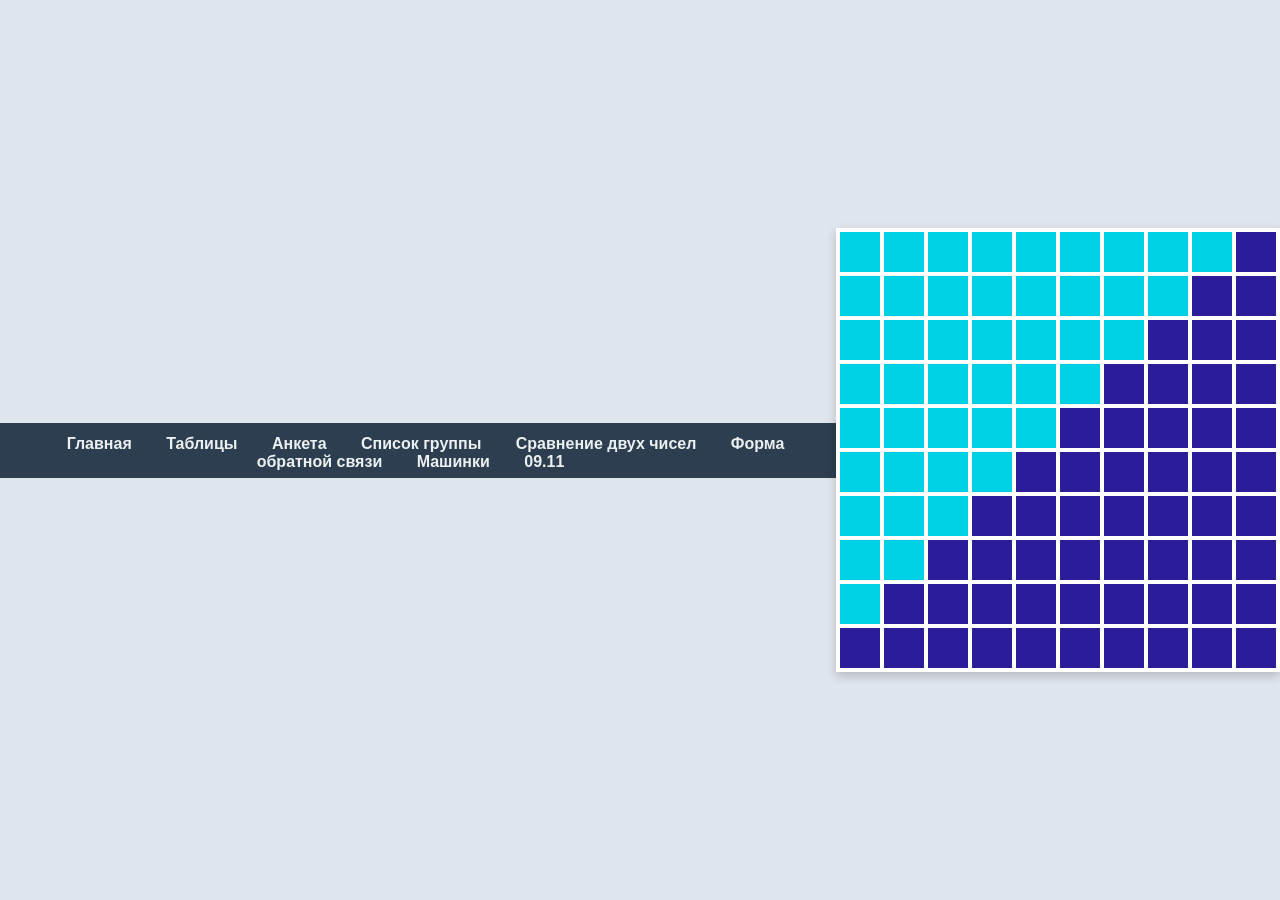
==== 09.11.html @ 72e57b7f "Update 09.11.html" ====
<!DOCTYPE html>
<html lang="ru">
<head>
    <meta charset="UTF-8">
    <meta name="viewport" content="width=device-width, initial-scale=1.0">
    <title>Цветная сетка</title>
    <iframe src="menu.html" style="border:none; width:100%; height:55px; display:block;" sandbox="allow-scripts allow-top-navigation allow-same-origin"></iframe>
    <style>
        /* Стили для всей страницы */
        body {
            background-color: #e0e6ed; /* Светло-серый фон, как на экране */
            display: flex;
            justify-content: center;
            align-items: center;
            height: 100vh;
            margin: 0;
            font-family: sans-serif;
        }

        /* Контейнер для сетки */
        .grid-container {
            display: grid;
            /* 10 колонок одинакового размера */
            grid-template-columns: repeat(10, 40px); 
            /* 10 строк одинакового размера */
            grid-template-rows: repeat(10, 40px);
            gap: 4px; /* Расстояние между квадратами (создает эффект белых линий) */
            background-color: #ffffff; /* Белый цвет просветов между квадратами */
            padding: 4px; /* Белая рамка вокруг всей сетки */
            box-shadow: 0 4px 10px rgba(0,0,0,0.2); /* Легкая тень для красоты */
        }

        /* Общий стиль для всех квадратов */
        .square {
            width: 100%;
            height: 100%;
        }

        /* Цвета */
        .light-blue {
            background-color: #00d2e6; /* Голубой цвет */
        }

        .dark-blue {
            background-color: #2b1c99; /* Темно-синий цвет */
        }
    </style>
</head>
<body>

    <!-- Сама сетка -->
    <div class="grid-container">
        <!-- 1 строка (9 голубых, 1 темно-синий) -->
        <div class="square light-blue"></div><div class="square light-blue"></div><div class="square light-blue"></div><div class="square light-blue"></div><div class="square light-blue"></div><div class="square light-blue"></div><div class="square light-blue"></div><div class="square light-blue"></div><div class="square light-blue"></div><div class="square dark-blue"></div>
        
        <!-- 2 строка (8 голубых, 2 темно-синих) -->
        <div class="square light-blue"></div><div class="square light-blue"></div><div class="square light-blue"></div><div class="square light-blue"></div><div class="square light-blue"></div><div class="square light-blue"></div><div class="square light-blue"></div><div class="square light-blue"></div><div class="square dark-blue"></div><div class="square dark-blue"></div>
        
        <!-- 3 строка (7 голубых, 3 темно-синих) -->
        <div class="square light-blue"></div><div class="square light-blue"></div><div class="square light-blue"></div><div class="square light-blue"></div><div class="square light-blue"></div><div class="square light-blue"></div><div class="square light-blue"></div><div class="square dark-blue"></div><div class="square dark-blue"></div><div class="square dark-blue"></div>
        
        <!-- 4 строка (6 голубых, 4 темно-синих) -->
        <div class="square light-blue"></div><div class="square light-blue"></div><div class="square light-blue"></div><div class="square light-blue"></div><div class="square light-blue"></div><div class="square light-blue"></div><div class="square dark-blue"></div><div class="square dark-blue"></div><div class="square dark-blue"></div><div class="square dark-blue"></div>
        
        <!-- 5 строка (5 голубых, 5 темно-синих) -->
        <div class="square light-blue"></div><div class="square light-blue"></div><div class="square light-blue"></div><div class="square light-blue"></div><div class="square light-blue"></div><div class="square dark-blue"></div><div class="square dark-blue"></div><div class="square dark-blue"></div><div class="square dark-blue"></div><div class="square dark-blue"></div>
        
        <!-- 6 строка (4 голубых, 6 темно-синих) -->
        <div class="square light-blue"></div><div class="square light-blue"></div><div class="square light-blue"></div><div class="square light-blue"></div><div class="square dark-blue"></div><div class="square dark-blue"></div><div class="square dark-blue"></div><div class="square dark-blue"></div><div class="square dark-blue"></div><div class="square dark-blue"></div>
        
        <!-- 7 строка (3 голубых, 7 темно-синих) -->
        <div class="square light-blue"></div><div class="square light-blue"></div><div class="square light-blue"></div><div class="square dark-blue"></div><div class="square dark-blue"></div><div class="square dark-blue"></div><div class="square dark-blue"></div><div class="square dark-blue"></div><div class="square dark-blue"></div><div class="square dark-blue"></div>
        
        <!-- 8 строка (2 голубых, 8 темно-синих) -->
        <div class="square light-blue"></div><div class="square light-blue"></div><div class="square dark-blue"></div><div class="square dark-blue"></div><div class="square dark-blue"></div><div class="square dark-blue"></div><div class="square dark-blue"></div><div class="square dark-blue"></div><div class="square dark-blue"></div><div class="square dark-blue"></div>
        
        <!-- 9 строка (1 голубой, 9 темно-синих) -->
        <div class="square light-blue"></div><div class="square dark-blue"></div><div class="square dark-blue"></div><div class="square dark-blue"></div><div class="square dark-blue"></div><div class="square dark-blue"></div><div class="square dark-blue"></div><div class="square dark-blue"></div><div class="square dark-blue"></div><div class="square dark-blue"></div>
        
        <!-- 10 строка (0 голубых, 10 темно-синих) -->
        <div class="square dark-blue"></div><div class="square dark-blue"></div><div class="square dark-blue"></div><div class="square dark-blue"></div><div class="square dark-blue"></div><div class="square dark-blue"></div><div class="square dark-blue"></div><div class="square dark-blue"></div><div class="square dark-blue"></div><div class="square dark-blue"></div>
    </div>

</body>
</html>
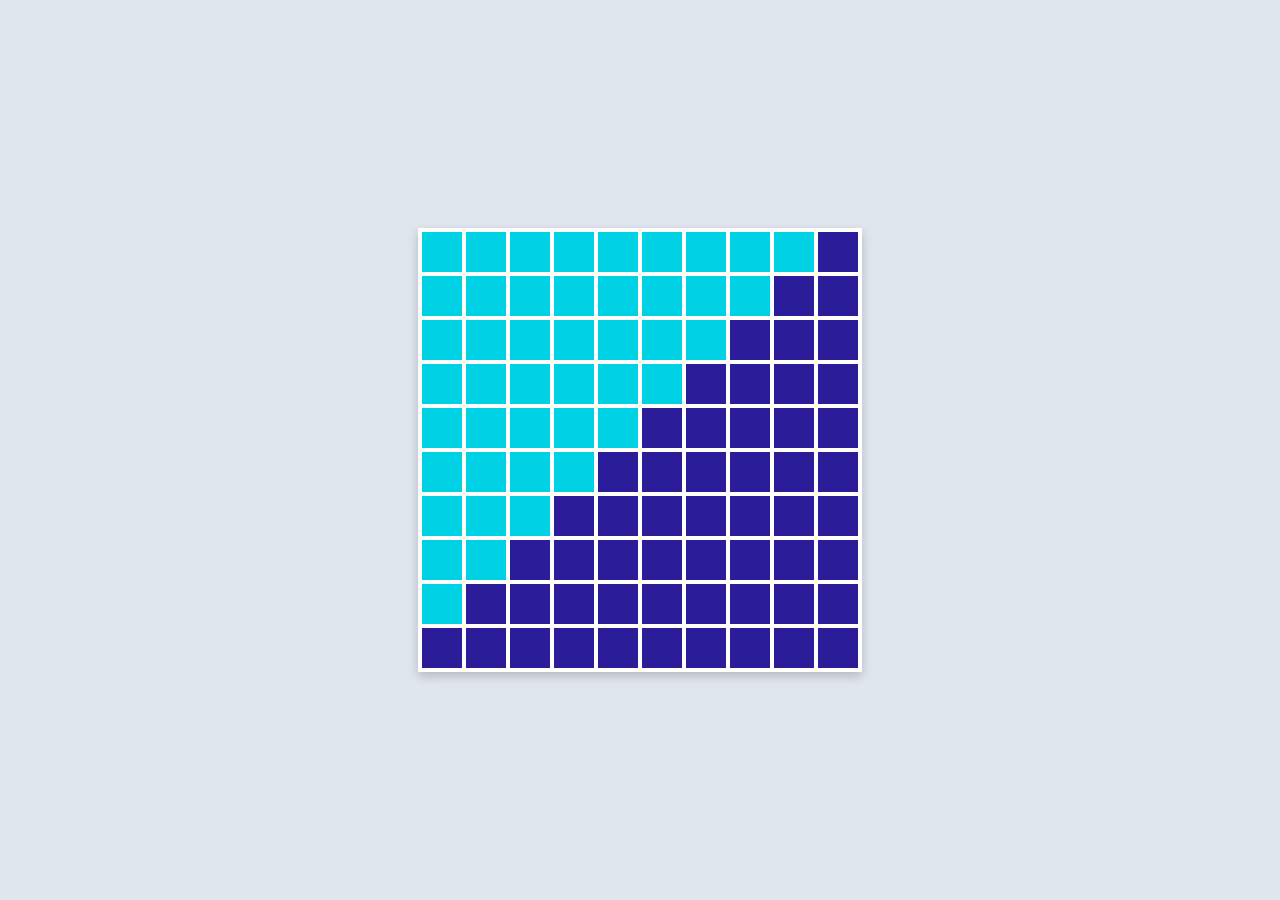
==== commit 95bc03f3: "Update 09.11.html" ====
--- a/09.11.html
+++ b/09.11.html
@@ -4,7 +4,6 @@
     <meta charset="UTF-8">
     <meta name="viewport" content="width=device-width, initial-scale=1.0">
     <title>Цветная сетка</title>
-    <iframe src="menu.html" style="border:none; width:100%; height:55px; display:block;" sandbox="allow-scripts allow-top-navigation allow-same-origin"></iframe>
     <style>
         /* Стили для всей страницы */
         body {
@@ -47,7 +46,6 @@
     </style>
 </head>
 <body>
-
     <!-- Сама сетка -->
     <div class="grid-container">
         <!-- 1 строка (9 голубых, 1 темно-синий) -->
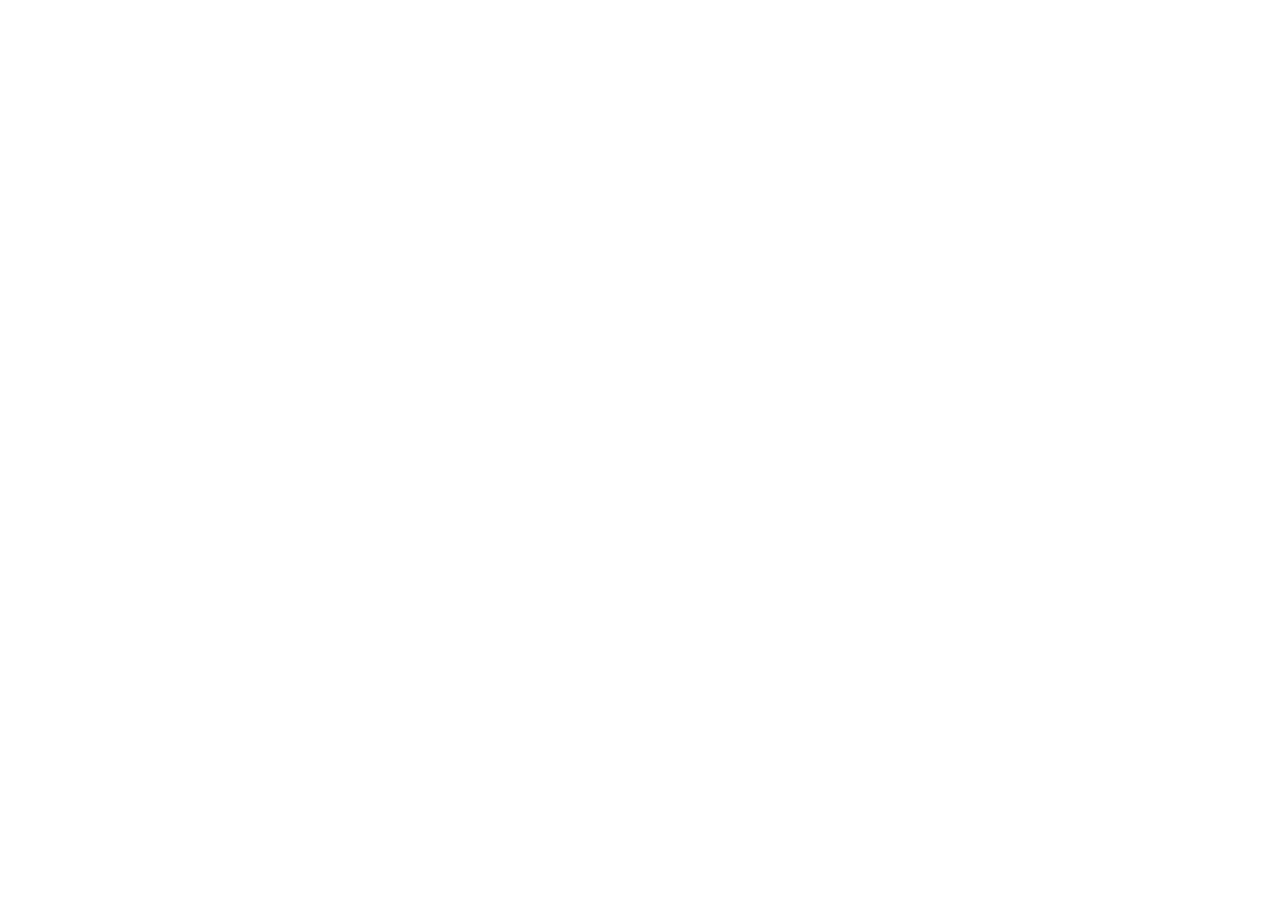
==== commit d8f6f9cd: "Update 09.11.html" ====
--- a/09.11.html
+++ b/09.11.html
@@ -4,80 +4,20 @@
     <meta charset="UTF-8">
     <meta name="viewport" content="width=device-width, initial-scale=1.0">
     <title>Цветная сетка</title>
-    <style>
-        /* Стили для всей страницы */
-        body {
-            background-color: #e0e6ed; /* Светло-серый фон, как на экране */
-            display: flex;
-            justify-content: center;
-            align-items: center;
-            height: 100vh;
-            margin: 0;
-            font-family: sans-serif;
-        }
-
-        /* Контейнер для сетки */
-        .grid-container {
-            display: grid;
-            /* 10 колонок одинакового размера */
-            grid-template-columns: repeat(10, 40px); 
-            /* 10 строк одинакового размера */
-            grid-template-rows: repeat(10, 40px);
-            gap: 4px; /* Расстояние между квадратами (создает эффект белых линий) */
-            background-color: #ffffff; /* Белый цвет просветов между квадратами */
-            padding: 4px; /* Белая рамка вокруг всей сетки */
-            box-shadow: 0 4px 10px rgba(0,0,0,0.2); /* Легкая тень для красоты */
-        }
-
-        /* Общий стиль для всех квадратов */
-        .square {
-            width: 100%;
-            height: 100%;
-        }
-
-        /* Цвета */
-        .light-blue {
-            background-color: #00d2e6; /* Голубой цвет */
-        }
-
-        .dark-blue {
-            background-color: #2b1c99; /* Темно-синий цвет */
-        }
-    </style>
-</head>
 <body>
-    <!-- Сама сетка -->
-    <div class="grid-container">
-        <!-- 1 строка (9 голубых, 1 темно-синий) -->
-        <div class="square light-blue"></div><div class="square light-blue"></div><div class="square light-blue"></div><div class="square light-blue"></div><div class="square light-blue"></div><div class="square light-blue"></div><div class="square light-blue"></div><div class="square light-blue"></div><div class="square light-blue"></div><div class="square dark-blue"></div>
-        
-        <!-- 2 строка (8 голубых, 2 темно-синих) -->
-        <div class="square light-blue"></div><div class="square light-blue"></div><div class="square light-blue"></div><div class="square light-blue"></div><div class="square light-blue"></div><div class="square light-blue"></div><div class="square light-blue"></div><div class="square light-blue"></div><div class="square dark-blue"></div><div class="square dark-blue"></div>
-        
-        <!-- 3 строка (7 голубых, 3 темно-синих) -->
-        <div class="square light-blue"></div><div class="square light-blue"></div><div class="square light-blue"></div><div class="square light-blue"></div><div class="square light-blue"></div><div class="square light-blue"></div><div class="square light-blue"></div><div class="square dark-blue"></div><div class="square dark-blue"></div><div class="square dark-blue"></div>
-        
-        <!-- 4 строка (6 голубых, 4 темно-синих) -->
-        <div class="square light-blue"></div><div class="square light-blue"></div><div class="square light-blue"></div><div class="square light-blue"></div><div class="square light-blue"></div><div class="square light-blue"></div><div class="square dark-blue"></div><div class="square dark-blue"></div><div class="square dark-blue"></div><div class="square dark-blue"></div>
-        
-        <!-- 5 строка (5 голубых, 5 темно-синих) -->
-        <div class="square light-blue"></div><div class="square light-blue"></div><div class="square light-blue"></div><div class="square light-blue"></div><div class="square light-blue"></div><div class="square dark-blue"></div><div class="square dark-blue"></div><div class="square dark-blue"></div><div class="square dark-blue"></div><div class="square dark-blue"></div>
-        
-        <!-- 6 строка (4 голубых, 6 темно-синих) -->
-        <div class="square light-blue"></div><div class="square light-blue"></div><div class="square light-blue"></div><div class="square light-blue"></div><div class="square dark-blue"></div><div class="square dark-blue"></div><div class="square dark-blue"></div><div class="square dark-blue"></div><div class="square dark-blue"></div><div class="square dark-blue"></div>
-        
-        <!-- 7 строка (3 голубых, 7 темно-синих) -->
-        <div class="square light-blue"></div><div class="square light-blue"></div><div class="square light-blue"></div><div class="square dark-blue"></div><div class="square dark-blue"></div><div class="square dark-blue"></div><div class="square dark-blue"></div><div class="square dark-blue"></div><div class="square dark-blue"></div><div class="square dark-blue"></div>
-        
-        <!-- 8 строка (2 голубых, 8 темно-синих) -->
-        <div class="square light-blue"></div><div class="square light-blue"></div><div class="square dark-blue"></div><div class="square dark-blue"></div><div class="square dark-blue"></div><div class="square dark-blue"></div><div class="square dark-blue"></div><div class="square dark-blue"></div><div class="square dark-blue"></div><div class="square dark-blue"></div>
-        
-        <!-- 9 строка (1 голубой, 9 темно-синих) -->
-        <div class="square light-blue"></div><div class="square dark-blue"></div><div class="square dark-blue"></div><div class="square dark-blue"></div><div class="square dark-blue"></div><div class="square dark-blue"></div><div class="square dark-blue"></div><div class="square dark-blue"></div><div class="square dark-blue"></div><div class="square dark-blue"></div>
-        
-        <!-- 10 строка (0 голубых, 10 темно-синих) -->
-        <div class="square dark-blue"></div><div class="square dark-blue"></div><div class="square dark-blue"></div><div class="square dark-blue"></div><div class="square dark-blue"></div><div class="square dark-blue"></div><div class="square dark-blue"></div><div class="square dark-blue"></div><div class="square dark-blue"></div><div class="square dark-blue"></div>
-    </div>
+    <table>
+        <script>
+            int n = prompt("Введите количество столбцов и строк");
+            for (int i =0;i<n;i++)
+            {
+                for (int j =0;j<n;j++)
+                {
+                    if (i+j>=n-1) tr(background: "red")
+                    else tr(background: "blue");
+                }
+            }
+        </script>
+    </table>
 
 </body>
 </html>
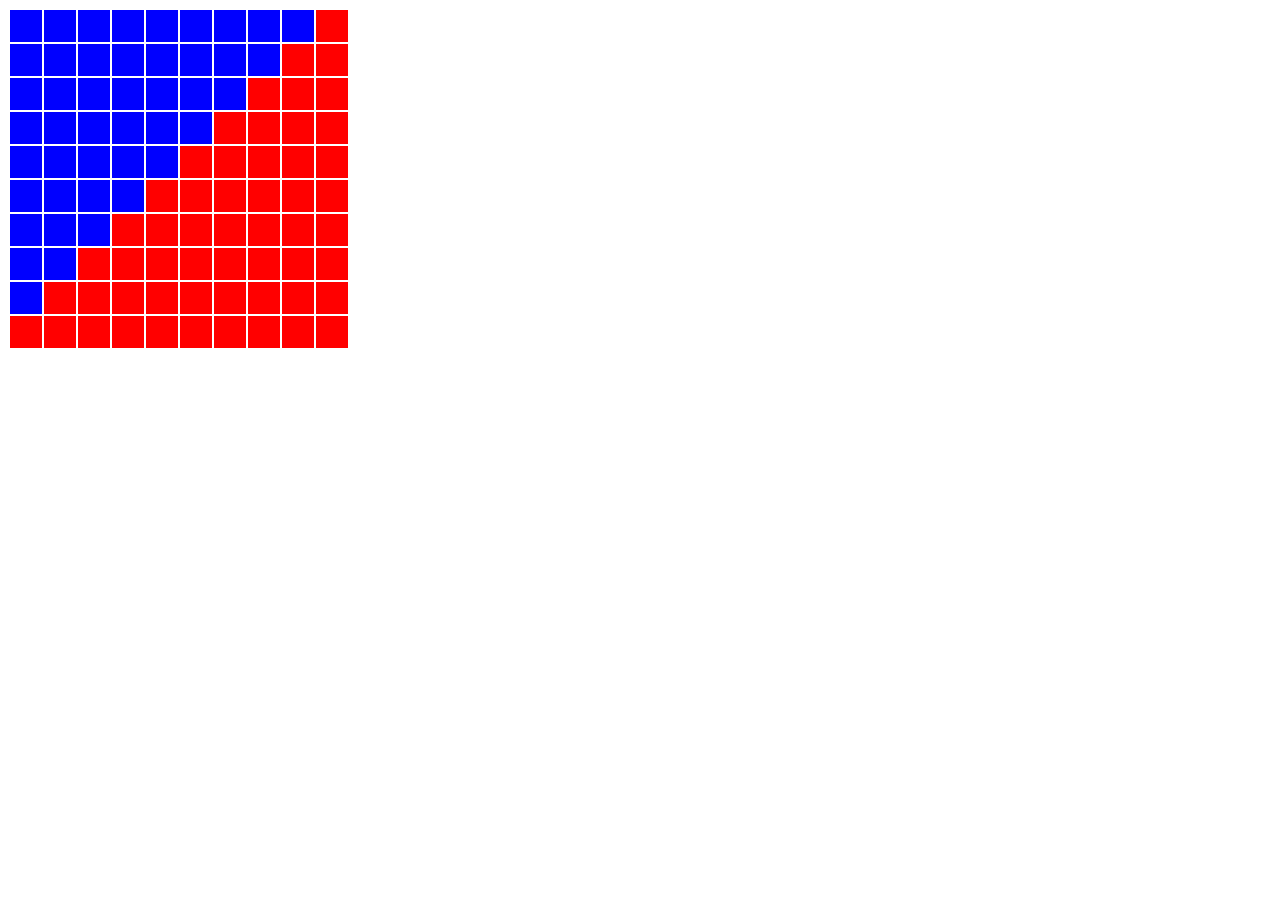
==== commit 88773dc3: "Update 09.11.html" ====
--- a/09.11.html
+++ b/09.11.html
@@ -4,20 +4,22 @@
     <meta charset="UTF-8">
     <meta name="viewport" content="width=device-width, initial-scale=1.0">
     <title>Цветная сетка</title>
+</head>
 <body>
     <table>
         <script>
-            int n = prompt("Введите количество столбцов и строк");
-            for (int i =0;i<n;i++)
-            {
-                for (int j =0;j<n;j++)
-                {
-                    if (i+j>=n-1) tr(background: "red")
-                    else tr(background: "blue");
+            let n = 10;
+            for (let i = 0; i < n; i++) {
+                document.write("<tr>");
+                for (let j = 0; j < n; j++) {
+                    if (i + j >= n - 1)
+                        document.write('<td style="background: red; width: 30px; height: 30px;"></td>');
+                    else
+                        document.write('<td style="background: blue; width: 30px; height: 30px;"></td>');
                 }
+                document.write("</tr>");
             }
         </script>
     </table>
-
 </body>
 </html>
